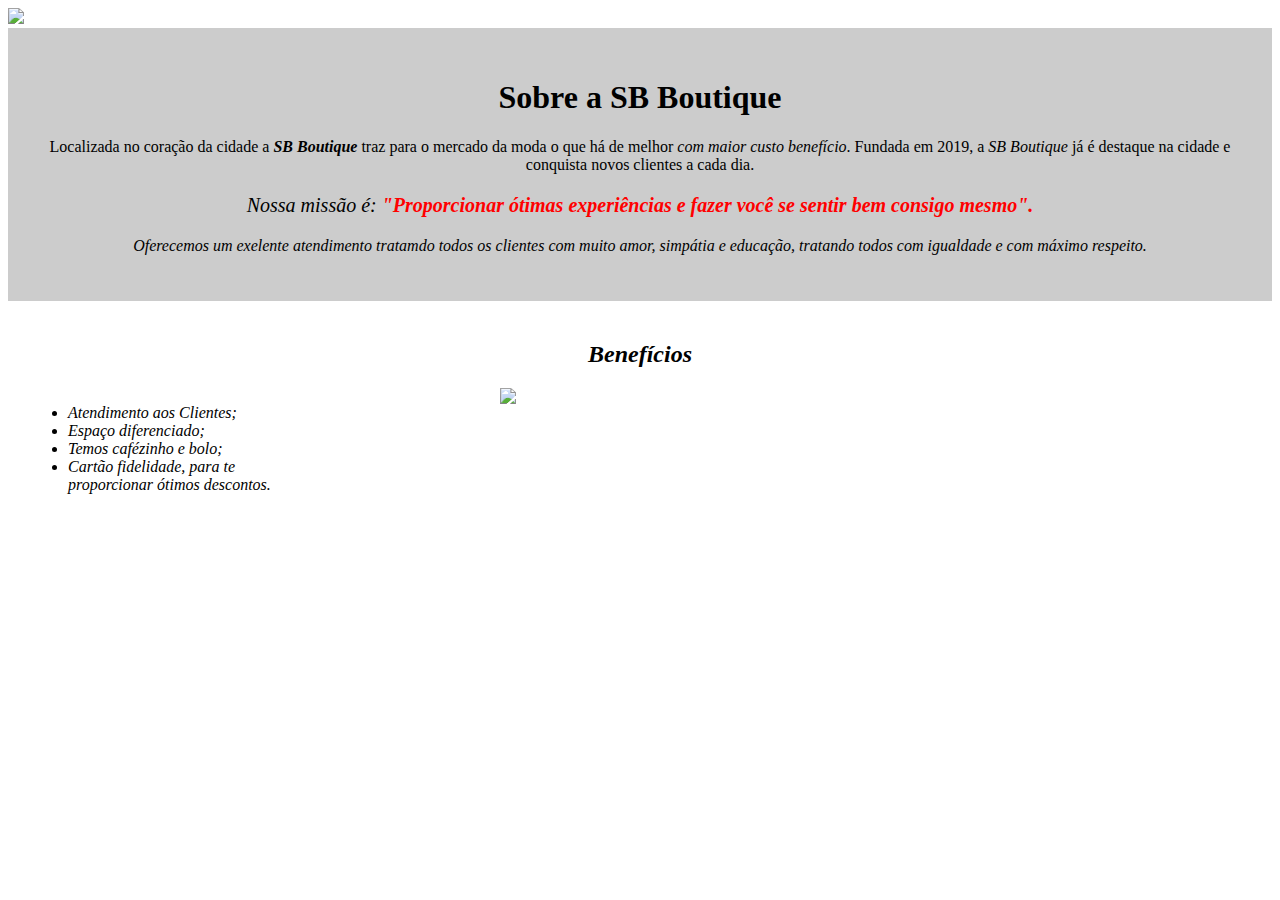
==== index.html @ 8f97f023 "10/10" ====
<!DOCTYPE html>
<html lang="pt-br">
	<head>
		<meta charset="UTF-8">
		<title>SB Boutique</title>
		<link rel="stylesheet" href="style.css">
	</head>

	<body>
		<img id="banner" src="banner.jpg">
		<div class="principal">
			<h1>Sobre a SB Boutique</h1>
	 
			<p>Localizada no coração da cidade a <strong><em>SB Boutique</em></strong> traz para o mercado da moda o que há de melhor <em>com maior custo benefício</em>. Fundada em 2019, a <em>SB Boutique</em> já é destaque na cidade e conquista novos clientes a cada dia.</p>

			<p id="missao"><em>Nossa missão é: <strong><em>"Proporcionar ótimas experiências e fazer você se sentir bem consigo mesmo".</strong></em></p>

			<p>Oferecemos um exelente atendimento tratamdo todos os clientes com muito amor, simpátia e educação, tratando todos com igualdade e com máximo respeito.</p>
		</div>

		<div class="beneficios">
			<h2>Benefícios</h2>

			<ul>
				<li class="itens">Atendimento aos Clientes;</li>
				<li class="itens">Espaço diferenciado;</li>
				<li class="itens">Temos cafézinho e bolo;</li>
				<li class="itens">Cartão fidelidade, para te proporcionar ótimos descontos.</li>


			</ul>

			<img src="beneficios.jpg" class="imagembeneficios">
		</div>
	</body>
</html>
---- style.css ----
body {
	
}

#banner {
	width:100%;
}

.principal{
	background: #CCCCCC;
	padding: 30px;
}

h1 {
	text-align: center
}

p {
	text-align: center;
}

#missao {
	font-size: 20px
}

em strong {
	color: #FF0000;
}

.itens {
	font-style: italic
}

.beneficios {
	background: #FFFFFF;
	padding: 20px;
}

h2 {
	text-align: center;
}
ul {
	display: inline-block;
	vertical-align: top;
	width: 20%;
	margin-right: 15%;
}

.imagembeneficios {
	width: 50%;
}
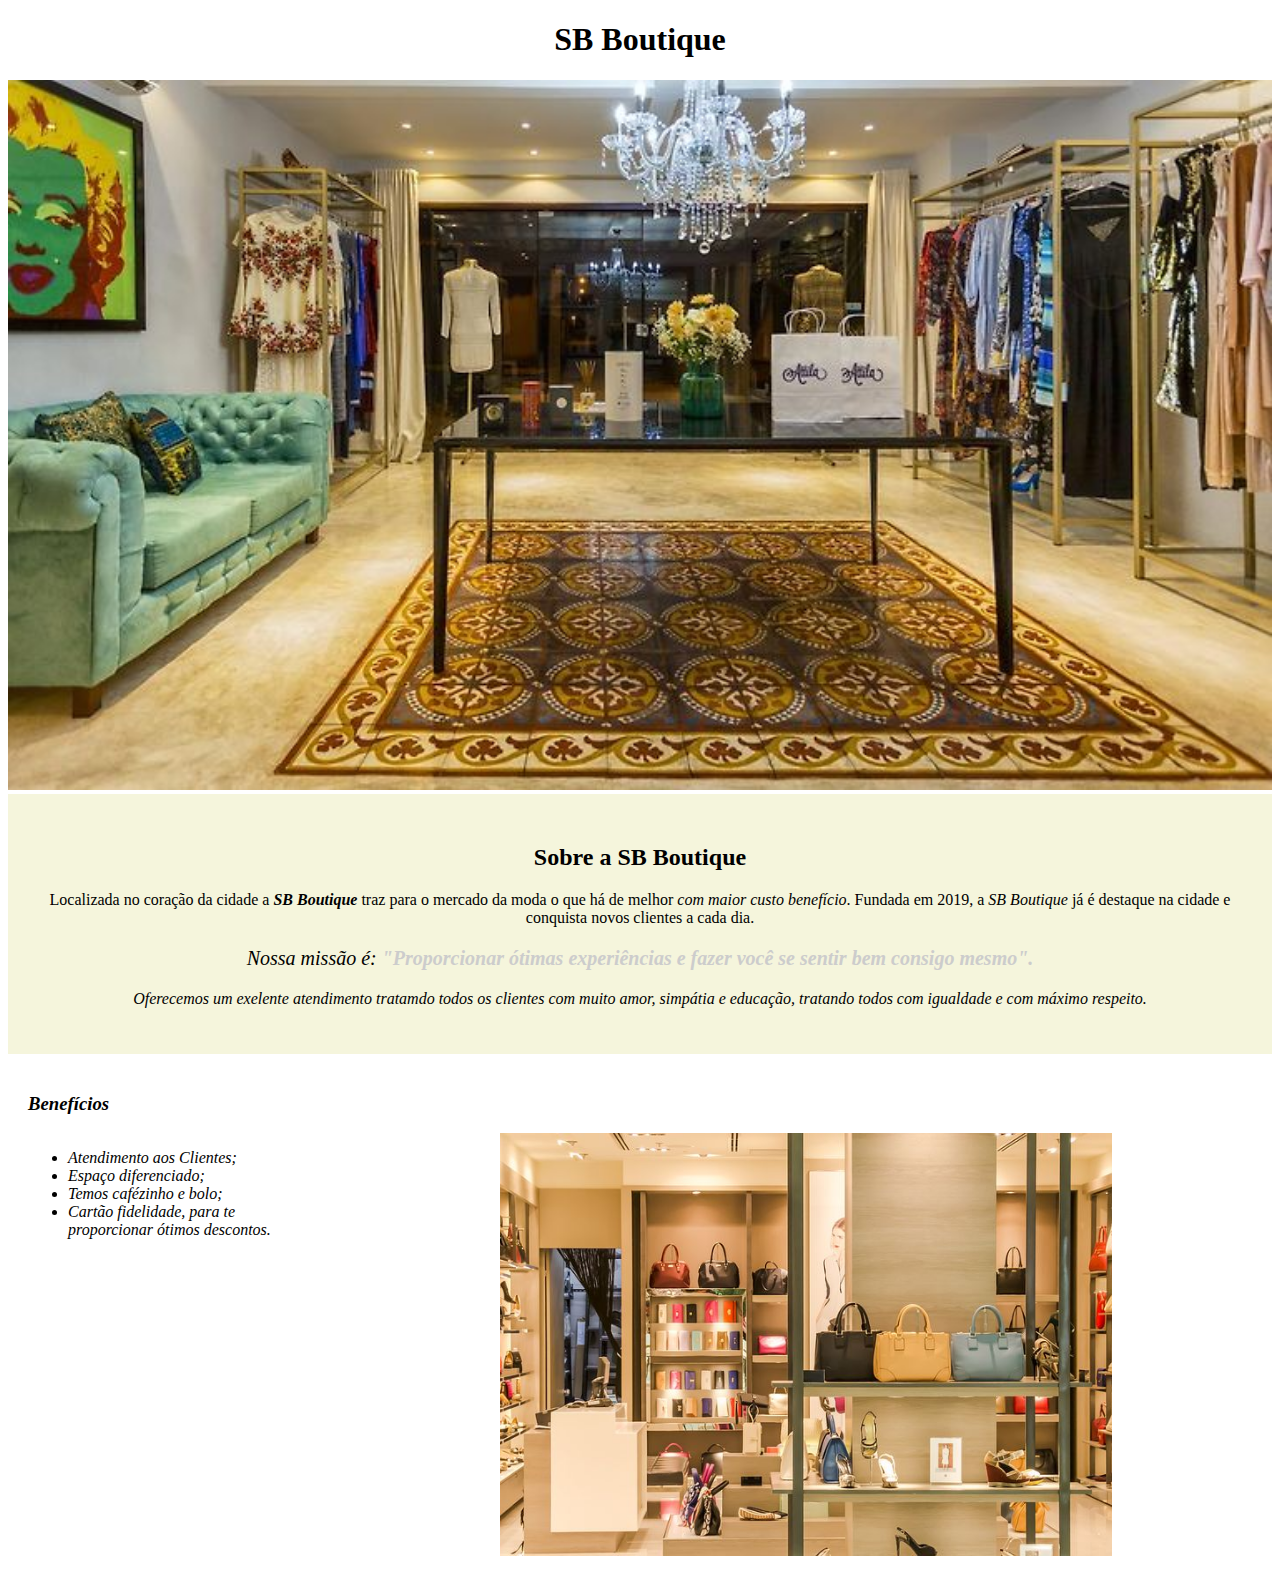
==== commit a4249546: "31-10" ====
--- a/index.html
+++ b/index.html
@@ -7,9 +7,13 @@
 	</head>
 
 	<body>
+		<header>
+			<h1>SB Boutique<h1>
+			</header>
 		<img id="banner" src="banner.jpg">
 		<div class="principal">
-			<h1>Sobre a SB Boutique</h1>
+			<h2>Sobre a SB Boutique</h2>
+			
 	 
 			<p>Localizada no coração da cidade a <strong><em>SB Boutique</em></strong> traz para o mercado da moda o que há de melhor <em>com maior custo benefício</em>. Fundada em 2019, a <em>SB Boutique</em> já é destaque na cidade e conquista novos clientes a cada dia.</p>
 
@@ -19,7 +23,8 @@
 		</div>
 
 		<div class="beneficios">
-			<h2>Benefícios</h2>
+			<h3 class="titulo centralizado"></h3>
+        <h3>Benefícios</h3>
 
 			<ul>
 				<li class="itens">Atendimento aos Clientes;</li>
--- a/style.css
+++ b/style.css
@@ -7,7 +7,7 @@
 }
 
 .principal{
-	background: #CCCCCC;
+	background: #f5f5dc;
 	padding: 30px;
 }
 
@@ -24,7 +24,7 @@
 }
 
 em strong {
-	color: #FF0000;
+	color: #CCCCCC;
 }
 
 .itens {
